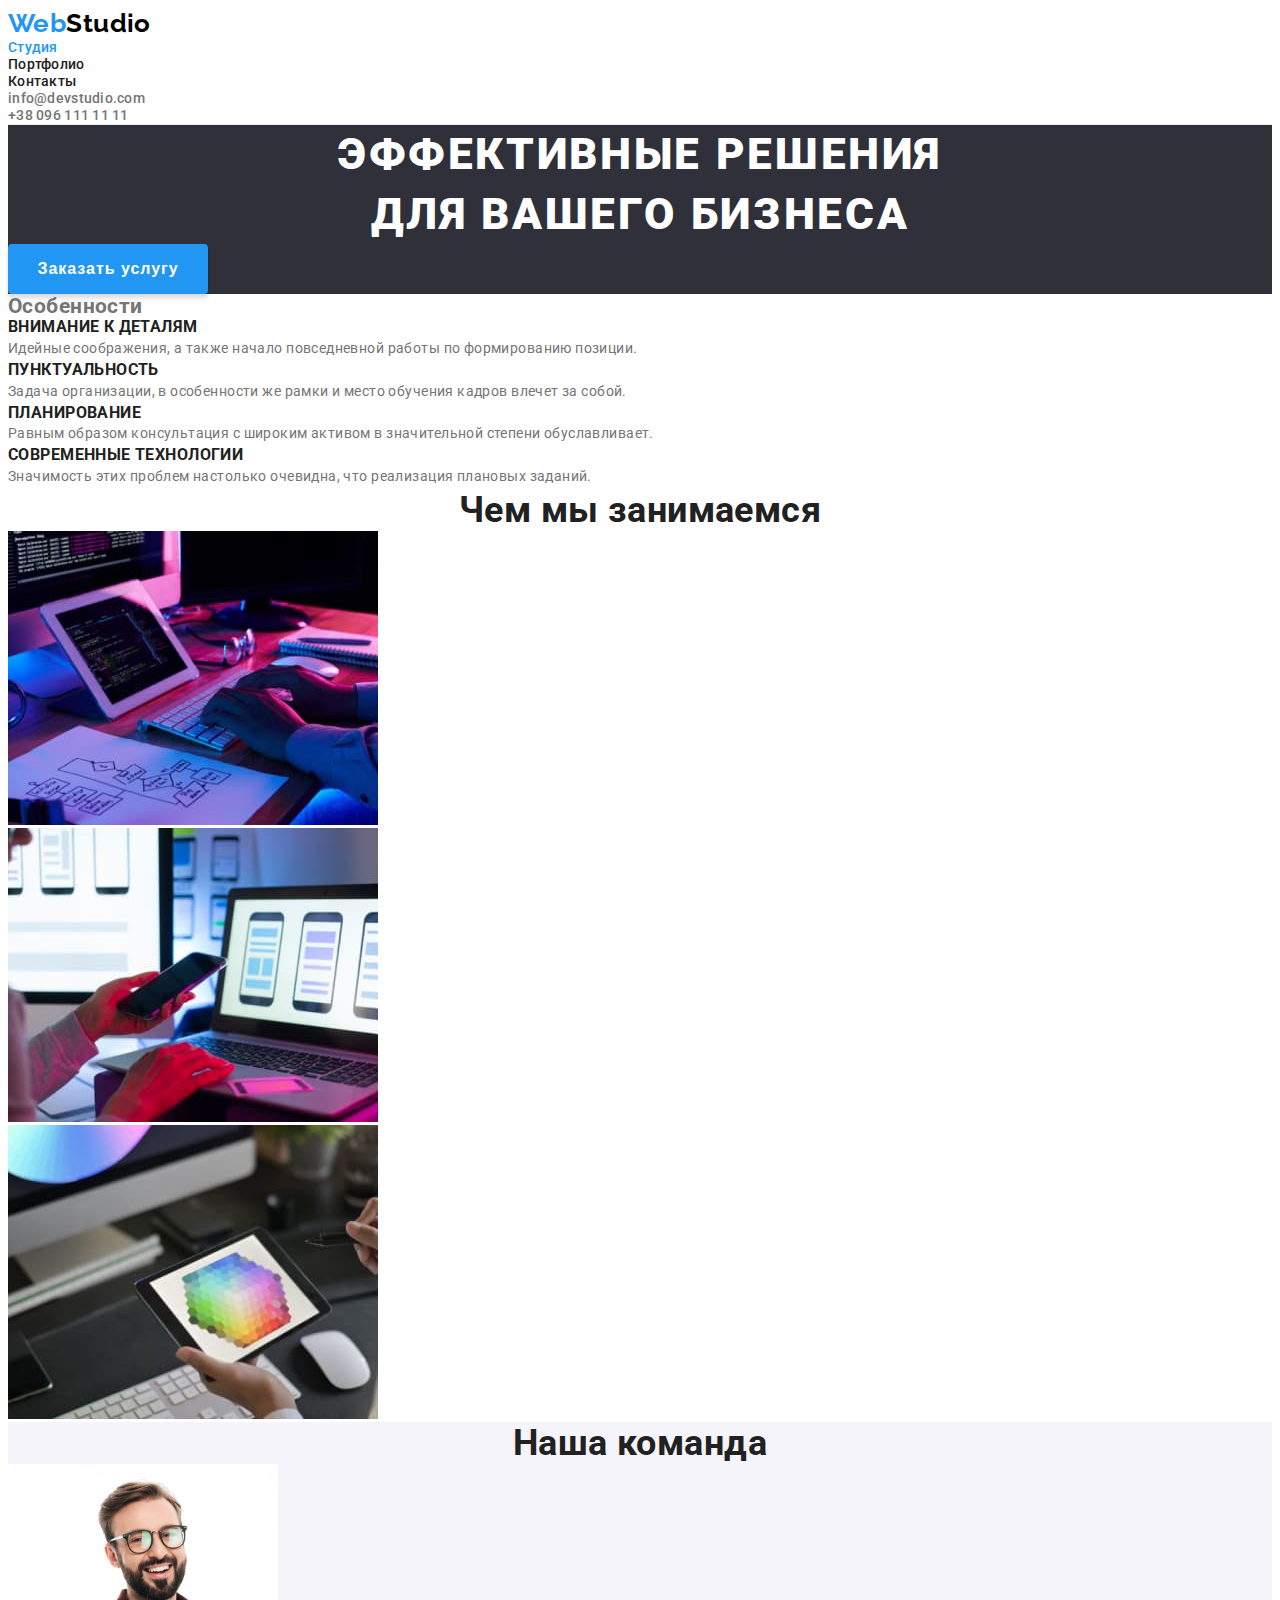
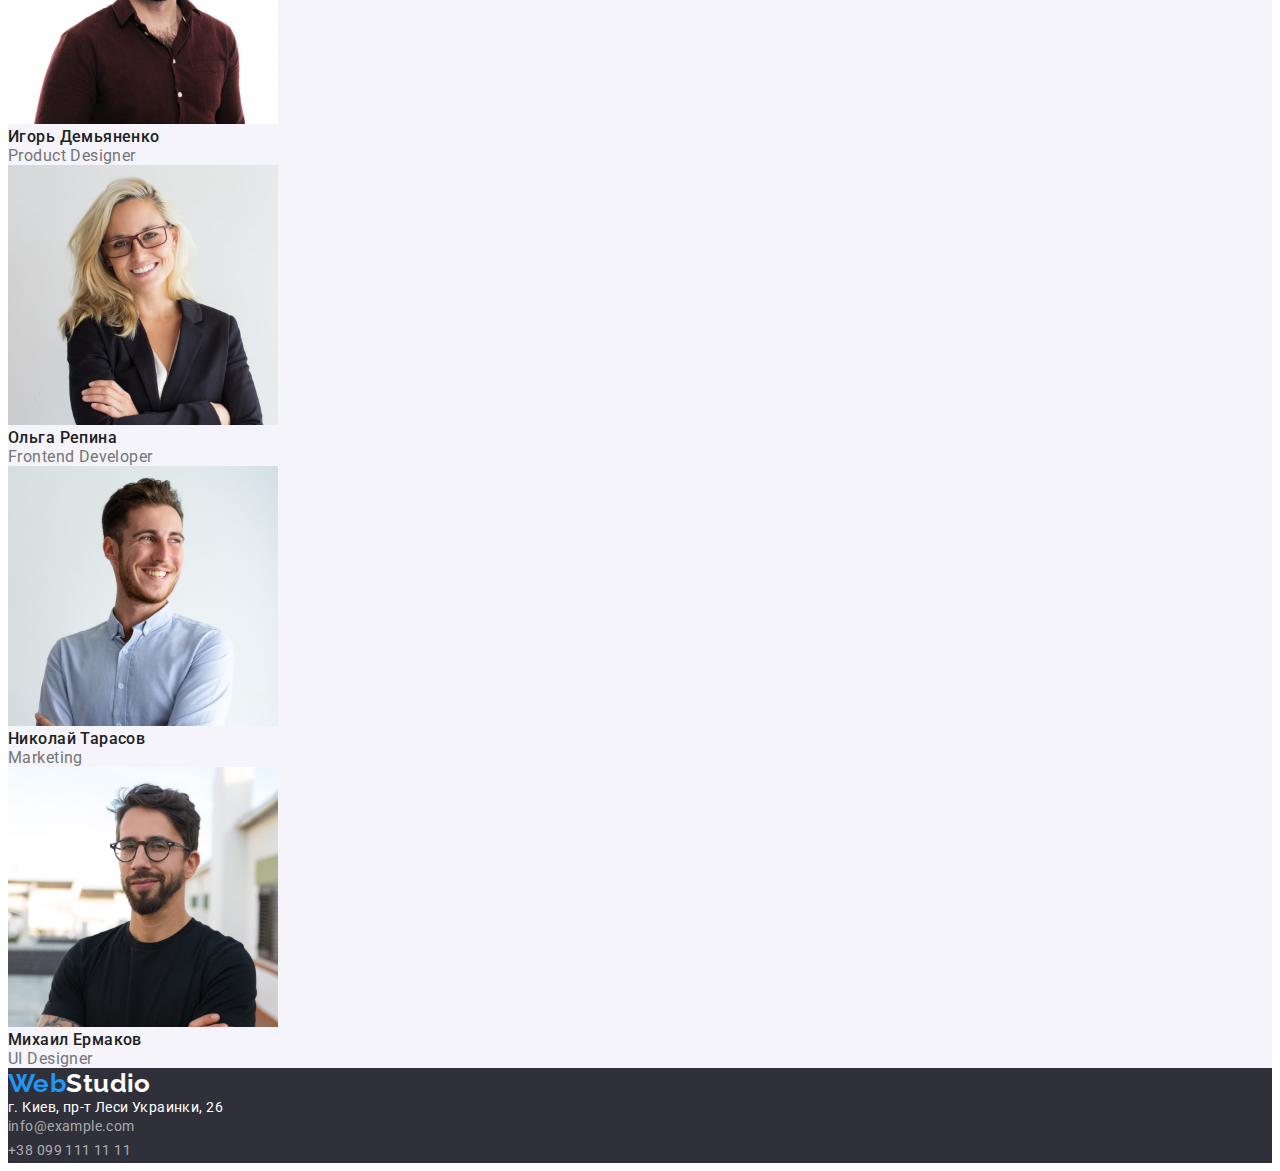
==== index.html @ 58dcf134 "Проект" ====
<!DOCTYPE html>
<html lang="ru">
  <head>
    <meta charset="UTF-8" />
    <meta name="viewport" content="width=device-width, initial-scale=1.0" />
    <title>WebStudio</title>
    <link rel="preconnect" href="https://fonts.gstatic.com" />
    <link
      href="https://fonts.googleapis.com/css2?family=Oleo+Script&family=Raleway:wght@700&family=Roboto:wght@400;500;700;900&display=swap"
      rel="stylesheet"
    />
    <link rel="stylesheet" href="./css/variables.css" />
    <link rel="stylesheet" href="./css/style.css" />
  </head>
  <body>
    <header class="header">
      <p>
        <a class="logo link" href="./index.html"
          >Web<span class="logoheader-secondpart">Studio</span></a
        >
      </p>
      <nav class="menu">
        <ul>
          <li class="listitem">
            <a class="link active" href="./index.html">Студия</a>
          </li>
          <li class="listitem">
            <a class="link" href="pages/portfolio.html">Портфолио</a>
          </li>
          <li class="listitem">
            <a class="link" href="#">Контакты</a>
          </li>
        </ul>
      </nav>
      <ul class="listinfo">
        <li class="listitem">
          <a class="link header-info" href="mailto:info@devstudio.com"
            >info@devstudio.com</a
          >
        </li>
        <li class="listitem">
          <a class="link header-info" href="tel:+380961111111"
            >+38 096 111 11 11</a
          >
        </li>
      </ul>
    </header>
    <main>
      <!-- Главная секция "Герой" -->
      <div class="main-box">
        <section class="hero">
          <h1 class="tagline">
            Эффективные решения <br />
            для вашего бизнеса
          </h1>
          <!-- <p><a class="link " href="#">Заказать услугу</a></p> -->
          <button class="btn-order" type="submit">Заказать услугу</button>
        </section>
      </div>
      <!-- Секция Особенности -->
      <section class="features">
        <h2 class="nonevisible">Особенности</h2>
        <ul>
          <li class="listitem">
            <h3 class="title">Внимание к деталям</h3>
            <p class="text">
              Идейные соображения, а также начало повседневной работы по
              формированию позиции.
            </p>
          </li>
          <li class="listitem">
            <h3 class="title">Пунктуальность</h3>
            <p class="text">
              Задача организации, в особенности же рамки и место обучения кадров
              влечет за собой.
            </p>
          </li>
          <li class="listitem">
            <h3 class="title">Планирование</h3>
            <p class="text">
              Равным образом консультация с широким активом в значительной
              степени обуславливает.
            </p>
          </li>
          <li class="listitem">
            <h3 class="title">Современные технологии</h3>
            <p class="text">
              Значимость этих проблем настолько очевидна, что реализация
              плановых заданий.
            </p>
          </li>
        </ul>
      </section>
      <!-- Секция Чем мы занимаемся -->
      <section class="portfolio">
        <h2 class="base-title">Чем мы занимаемся</h2>
        <ul>
          <li class="listitem">
            <img src="./images/what_doing_1.jpg" alt="Приложения" width="370" />
          </li>
          <li class="listitem">
            <img src="./images/what_doing_2.jpg" alt="Веб-сайты" width="370" />
          </li>
          <li class="listitem">
            <img src="./images/what_doing_3.jpg" alt="Дизайн" width="370" />
          </li>
        </ul>
      </section>
      <!-- Наша команда -->
      <section class="ourteam">
        <h2 class="base-title">Наша команда</h2>
        <ul>
          <li class="listitem">
            <img
              src="./images/igor_demjanenko.jpg"
              alt="Игорь Демьяненко"
              width="270"
            />
            <h3 class="title">Игорь Демьяненко</h3>
            <p class="text">Product Designer</p>
          </li>
          <li class="listitem">
            <img
              src="./images/olga_repina.jpg"
              alt="Ольга Репина"
              width="270"
            />
            <h3 class="title">Ольга Репина</h3>
            <p class="text">Frontend Developer</p>
          </li>
          <li class="listitem">
            <img
              src="./images/nikolay_tarasov.jpg"
              alt="Николай Тарасов"
              width="270"
            />
            <h3 class="title">Николай Тарасов</h3>
            <p class="text">Marketing</p>
          </li>
          <li class="listitem">
            <img
              src="./images/mihail_ermakov.jpg"
              alt="Михаил Ермаков"
              width="270"
            />
            <h3 class="title">Михаил Ермаков</h3>
            <p class="text">UI Designer</p>
          </li>
        </ul>
      </section>
    </main>
    <footer>
      <div class="footer-box">
        <p>
          <a class="logo link" href="./index.html"
            >Web<span class="logofooter-secondpart">Studio</span></a
          >
        </p>
        <address>
          <p class="address-info">г. Киев, пр-т Леси Украинки, 26</p>
          <ul class="listinfo">
            <li class="listitem">
              <a class="link footer-info" href="mailto:info@example.com"
                >info@example.com</a
              >
            </li>
            <li class="listitem">
              <a class="link footer-info" href="tel:+380991111111"
                >+38 099 111 11 11</a
              >
            </li>
          </ul>
        </address>
      </div>
    </footer>
  </body>
</html>
---- css/variables.css ----
:root {
  --basic-textcolor: rgba(117, 117, 117, 1);
  --white-color: rgba(255, 255, 255, 1);
  --accent-color: rgba(33, 150, 243, 1);
  --basic-hcolor: rgba(33, 33, 33, 1);
  --footter-acolor: rgba(255, 255, 255, 0.6);
  --accent-bgcolor: rgba(47, 48, 58, 1);
  --section-bgcolor: rgba(245, 244, 250, 1);
  --logoheader-second-color: rgba(0, 0, 0, 1);
  --logofooter-second-color: rgba(255, 255, 255, 1);
}

/* 
Черный лого rgba(0,0,0,1);
акцент rgba(33,150,243,1);
неактивный меню rgba(33,33,33,1);
неактивная ссылка rgba(117,117,117,1);
Основной белый rgba(255,255,255,1);
border: 1px solid 236,236,236,1
 */
---- css/style.css ----
/* font-family: 'Oleo Script', cursive;
font-family: 'Raleway', sans-serif; */

body {
  font-family: 'Roboto', sans-serif;
  font-weight: 400;
  font-size: 14px;
  letter-spacing: 0.03em;
  color: var(--basic-textcolor);
}

body h1,
body h2,
body h3,
body h4,
body h5,
body h6,
body p,
body ul {
  padding: 0;
  margin: 0;
  margin-block-start: 0;
  margin-block-end: 0;
}

address {
  font-style: normal;
}

.listitem {
  list-style: none;
}

.link {
  text-decoration: none;
}

/* Style Logo for header and for footer */
.logo {
  font-family: 'Raleway', sans-serif;
  color: var(--accent-color);
  font-weight: 700;
  font-size: 26px;
  line-height: 1.19;
}

.logoheader-secondpart {
  color: var(--logoheader-second-color);
}

.logofooter-secondpart {
  color: var(--logofooter-second-color);
}

.header {
  border-bottom: 1px solid #ececec;
}

/* style header and nav-menu and contact-info*/
.menu .link {
  color: var(--basic-hcolor);
  font-weight: 500;
  line-height: 1.14;
  letter-spacing: 0.02em;
}

.filter-btn {
  padding: 0;
  border-style: none;
  height: 38px;
  color: var(--basic-hcolor);
  font-weight: 500;
  font-size: 16px;
  line-height: 1.63;
  /* identical to box height, or 162% */
  text-align: center;
  letter-spacing: 0.03em;
}

.menu .link:hover,
.menu .link:focus,
.listinfo .link:hover,
.listinfo .link:focus {
  color: var(--accent-color);
}

.filter-nav .filter-btn:hover,
.filter-nav .filter-btn:focus {
  background-color: var(--accent-color);
  color: var(--white-color);
}

.menu .link.active {
  color: var(--accent-color);
}

.filter-nav .filter-btn.active {
  background-color: var(--accent-color);
  color: var(--white-color);
}

.listitem .header-info {
  font-weight: 500;
  line-height: 1.14;
  letter-spacing: 0.02em;
  color: var(--basic-textcolor);
}

/* style main section
section Hero */
.tagline {
  color: var(--white-color);
  font-weight: 900;
  font-size: 44px;
  line-height: 1.36;
  text-align: center;
  letter-spacing: 0.06em;
  text-transform: uppercase;
}

.main-box {
  background-color: var(--accent-bgcolor);
}

.btn-order {
  padding: 0;
  font-weight: 700;
  font-size: 16px;
  line-height: 1.86;
  align-items: center;
  text-align: center;
  letter-spacing: 0.06em;
  width: 200px;
  height: 50px;
  left: 700px;
  top: 430px;
  background: var(--accent-color);
  color: var(--white-color);
  box-shadow: 0px 4px 4px rgba(0, 0, 0, 0.15);
  border-radius: 4px;
  border-style: none;
}

/* style section base */
.base-title {
  font-weight: 700;
  color: var(--basic-hcolor);
  font-size: 36px;
  line-height: 1.17;
  text-align: center;
}

.title {
  font-weight: 700;
  color: var(--basic-hcolor);
  line-height: 1.14;
  text-transform: uppercase;
}

.ourteam .title {
  font-weight: 500;
  font-size: 16px;
  line-height: 1.19;
  /* identical to box height */
  text-transform: capitalize;
}

.portfolio .title {
  font-weight: 700;
  font-size: 18px;
  line-height: 2;
  /* identical to box height, or 200% */
  letter-spacing: 0.06em;
  text-transform: capitalize;
}

.text {
  line-height: 1.71;
}

.ourteam .text {
  font-size: 16px;
  line-height: 1.19;
  text-transform: capitalize;
}

.portfolio .text {
  font-size: 16px;
  line-height: 1.88;
  text-transform: capitalize;
}

.ourteam {
  background-color: var(--section-bgcolor);
}

/* style for footer */
.address-info {
  color: var(--white-color);
}

.listitem .footer-info {
  line-height: 1.71;
  color: var(--footter-acolor);
}

.footer-box {
  background-color: var(--accent-bgcolor);
}
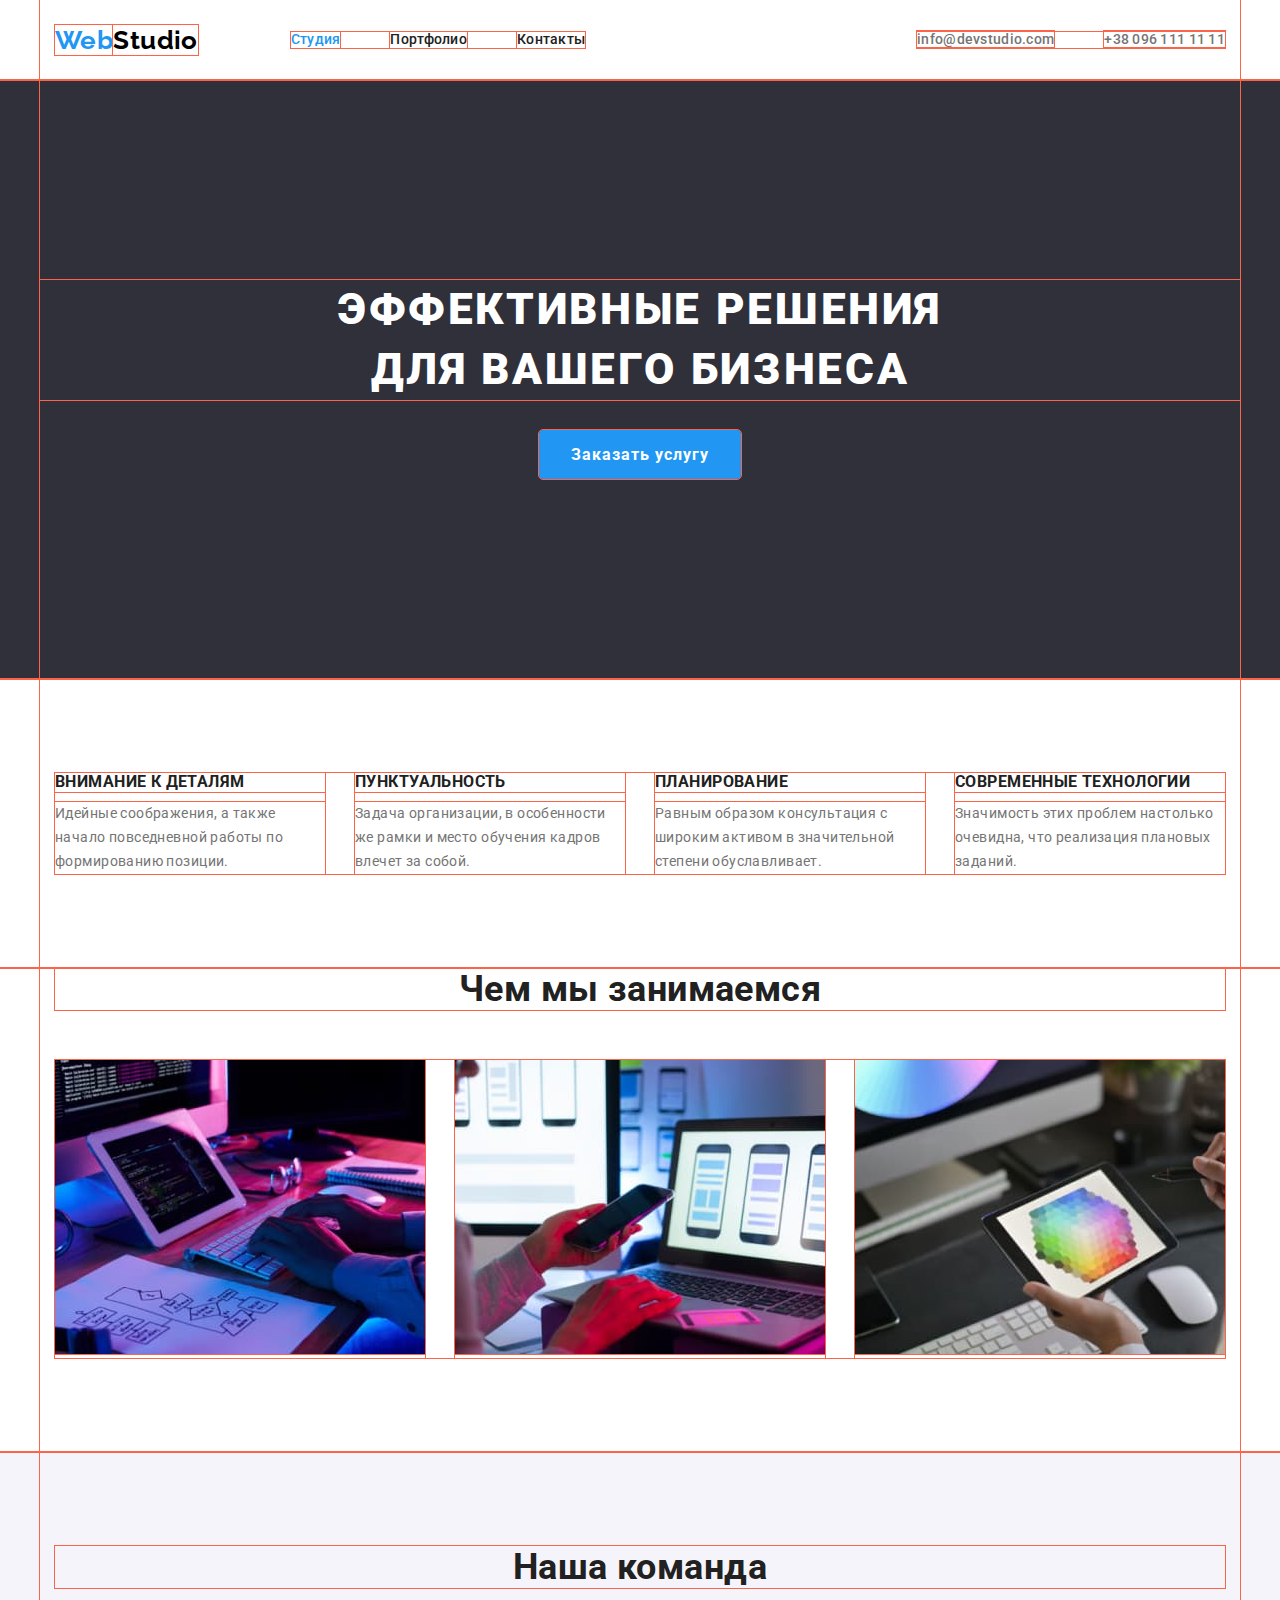
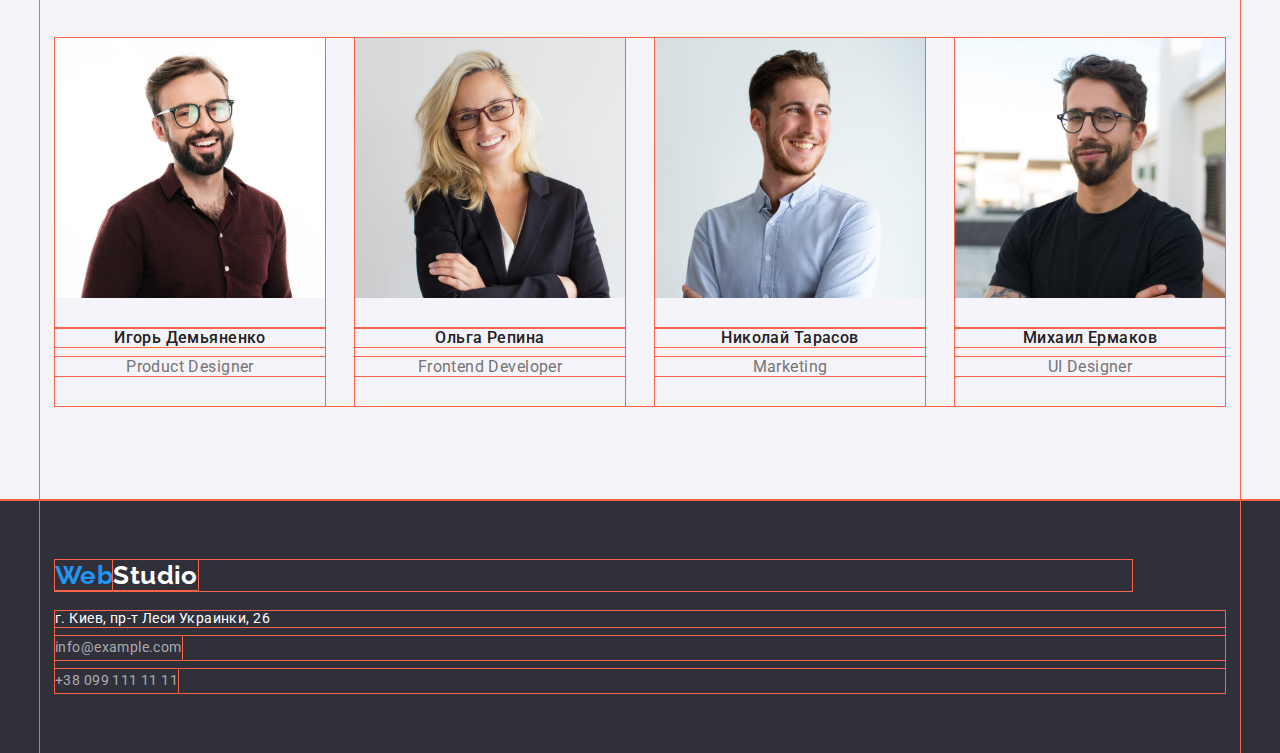
==== commit 29d184aa: "Проект" ====
--- a/index.html
+++ b/index.html
@@ -9,46 +9,52 @@
       href="https://fonts.googleapis.com/css2?family=Oleo+Script&family=Raleway:wght@700&family=Roboto:wght@400;500;700;900&display=swap"
       rel="stylesheet"
     />
+    <link
+      rel="stylesheet"
+      href="https://cdn.jsdelivr.net/npm/modern-normalize@1.0.0/modern-normalize.min.css"
+    />
     <link rel="stylesheet" href="./css/variables.css" />
     <link rel="stylesheet" href="./css/style.css" />
   </head>
   <body>
     <header class="header">
-      <p>
-        <a class="logo link" href="./index.html"
-          >Web<span class="logoheader-secondpart">Studio</span></a
-        >
-      </p>
-      <nav class="menu">
-        <ul>
+      <div class="container">
+        <p class="logo">
+          <a class="link" href="./index.html"
+            >Web<span class="logoheader-secondpart">Studio</span></a
+          >
+        </p>
+        <nav class="menu">
+          <ul class="nav-menu">
+            <li class="listitem">
+              <a class="link active" href="./index.html">Студия</a>
+            </li>
+            <li class="listitem">
+              <a class="link" href="pages/portfolio.html">Портфолио</a>
+            </li>
+            <li class="listitem">
+              <a class="link" href="#">Контакты</a>
+            </li>
+          </ul>
+        </nav>
+        <ul class="listinfo">
           <li class="listitem">
-            <a class="link active" href="./index.html">Студия</a>
+            <a class="link header-info" href="mailto:info@devstudio.com"
+              >info@devstudio.com</a
+            >
           </li>
           <li class="listitem">
-            <a class="link" href="pages/portfolio.html">Портфолио</a>
-          </li>
-          <li class="listitem">
-            <a class="link" href="#">Контакты</a>
+            <a class="link header-info" href="tel:+380961111111"
+              >+38 096 111 11 11</a
+            >
           </li>
         </ul>
-      </nav>
-      <ul class="listinfo">
-        <li class="listitem">
-          <a class="link header-info" href="mailto:info@devstudio.com"
-            >info@devstudio.com</a
-          >
-        </li>
-        <li class="listitem">
-          <a class="link header-info" href="tel:+380961111111"
-            >+38 096 111 11 11</a
-          >
-        </li>
-      </ul>
+      </div>
     </header>
     <main>
       <!-- Главная секция "Герой" -->
       <div class="main-box">
-        <section class="hero">
+        <section class="hero container">
           <h1 class="tagline">
             Эффективные решения <br />
             для вашего бизнеса
@@ -59,118 +65,138 @@
       </div>
       <!-- Секция Особенности -->
       <section class="features">
-        <h2 class="nonevisible">Особенности</h2>
-        <ul>
-          <li class="listitem">
-            <h3 class="title">Внимание к деталям</h3>
-            <p class="text">
-              Идейные соображения, а также начало повседневной работы по
-              формированию позиции.
-            </p>
-          </li>
-          <li class="listitem">
-            <h3 class="title">Пунктуальность</h3>
-            <p class="text">
-              Задача организации, в особенности же рамки и место обучения кадров
-              влечет за собой.
-            </p>
-          </li>
-          <li class="listitem">
-            <h3 class="title">Планирование</h3>
-            <p class="text">
-              Равным образом консультация с широким активом в значительной
-              степени обуславливает.
-            </p>
-          </li>
-          <li class="listitem">
-            <h3 class="title">Современные технологии</h3>
-            <p class="text">
-              Значимость этих проблем настолько очевидна, что реализация
-              плановых заданий.
-            </p>
-          </li>
-        </ul>
+        <div class="container">
+          <h2 class="nonevisible">Особенности</h2>
+          <ul class="list">
+            <li class="listitem">
+              <h3 class="title">Внимание к деталям</h3>
+              <p class="text">
+                Идейные соображения, а также начало повседневной работы по
+                формированию позиции.
+              </p>
+            </li>
+            <li class="listitem">
+              <h3 class="title">Пунктуальность</h3>
+              <p class="text">
+                Задача организации, в особенности же рамки и место обучения
+                кадров влечет за собой.
+              </p>
+            </li>
+            <li class="listitem">
+              <h3 class="title">Планирование</h3>
+              <p class="text">
+                Равным образом консультация с широким активом в значительной
+                степени обуславливает.
+              </p>
+            </li>
+            <li class="listitem">
+              <h3 class="title">Современные технологии</h3>
+              <p class="text">
+                Значимость этих проблем настолько очевидна, что реализация
+                плановых заданий.
+              </p>
+            </li>
+          </ul>
+        </div>
       </section>
       <!-- Секция Чем мы занимаемся -->
       <section class="portfolio">
-        <h2 class="base-title">Чем мы занимаемся</h2>
-        <ul>
-          <li class="listitem">
-            <img src="./images/what_doing_1.jpg" alt="Приложения" width="370" />
-          </li>
-          <li class="listitem">
-            <img src="./images/what_doing_2.jpg" alt="Веб-сайты" width="370" />
-          </li>
-          <li class="listitem">
-            <img src="./images/what_doing_3.jpg" alt="Дизайн" width="370" />
-          </li>
-        </ul>
+        <div class="container">
+          <h2 class="base-title">Чем мы занимаемся</h2>
+          <ul class="list">
+            <li class="listitem">
+              <img
+                src="./images/what_doing_1.jpg"
+                alt="Приложения"
+                width="370"
+              />
+            </li>
+            <li class="listitem">
+              <img
+                src="./images/what_doing_2.jpg"
+                alt="Веб-сайты"
+                width="370"
+              />
+            </li>
+            <li class="listitem">
+              <img src="./images/what_doing_3.jpg" alt="Дизайн" width="370" />
+            </li>
+          </ul>
+        </div>
       </section>
       <!-- Наша команда -->
       <section class="ourteam">
-        <h2 class="base-title">Наша команда</h2>
-        <ul>
-          <li class="listitem">
-            <img
-              src="./images/igor_demjanenko.jpg"
-              alt="Игорь Демьяненко"
-              width="270"
-            />
-            <h3 class="title">Игорь Демьяненко</h3>
-            <p class="text">Product Designer</p>
-          </li>
-          <li class="listitem">
-            <img
-              src="./images/olga_repina.jpg"
-              alt="Ольга Репина"
-              width="270"
-            />
-            <h3 class="title">Ольга Репина</h3>
-            <p class="text">Frontend Developer</p>
-          </li>
-          <li class="listitem">
-            <img
-              src="./images/nikolay_tarasov.jpg"
-              alt="Николай Тарасов"
-              width="270"
-            />
-            <h3 class="title">Николай Тарасов</h3>
-            <p class="text">Marketing</p>
-          </li>
-          <li class="listitem">
-            <img
-              src="./images/mihail_ermakov.jpg"
-              alt="Михаил Ермаков"
-              width="270"
-            />
-            <h3 class="title">Михаил Ермаков</h3>
-            <p class="text">UI Designer</p>
-          </li>
-        </ul>
+        <div class="container">
+          <h2 class="base-title">Наша команда</h2>
+          <ul class="list">
+            <li class="listitem">
+              <img
+                src="./images/igor_demjanenko.jpg"
+                alt="Игорь Демьяненко"
+                class="image"
+                width="270"
+              />
+              <h3 class="title">Игорь Демьяненко</h3>
+              <p class="text">Product Designer</p>
+            </li>
+            <li class="listitem">
+              <img
+                src="./images/olga_repina.jpg"
+                alt="Ольга Репина"
+                class="image"
+                width="270"
+              />
+              <h3 class="title">Ольга Репина</h3>
+              <p class="text">Frontend Developer</p>
+            </li>
+            <li class="listitem">
+              <img
+                src="./images/nikolay_tarasov.jpg"
+                alt="Николай Тарасов"
+                class="image"
+                width="270"
+              />
+              <h3 class="title">Николай Тарасов</h3>
+              <p class="text">Marketing</p>
+            </li>
+            <li class="listitem">
+              <img
+                src="./images/mihail_ermakov.jpg"
+                alt="Михаил Ермаков"
+                class="image"
+                width="270"
+              />
+              <h3 class="title">Михаил Ермаков</h3>
+              <p class="text">UI Designer</p>
+            </li>
+          </ul>
+        </div>
       </section>
     </main>
     <footer>
       <div class="footer-box">
-        <p>
-          <a class="logo link" href="./index.html"
-            >Web<span class="logofooter-secondpart">Studio</span></a
-          >
-        </p>
-        <address>
-          <p class="address-info">г. Киев, пр-т Леси Украинки, 26</p>
-          <ul class="listinfo">
-            <li class="listitem">
-              <a class="link footer-info" href="mailto:info@example.com"
-                >info@example.com</a
-              >
-            </li>
-            <li class="listitem">
-              <a class="link footer-info" href="tel:+380991111111"
-                >+38 099 111 11 11</a
-              >
-            </li>
-          </ul>
-        </address>
+        <div class="container">
+          <p class="logo">
+            <a class="link" href="./index.html"
+              >Web<span class="logofooter-secondpart">Studio</span></a
+            >
+          </p>
+          <address>
+            <p class="address-info">г. Киев, пр-т Леси Украинки, 26</p>
+            <ul class="listinfo">
+              <li class="listitem">
+                <a class="link footer-info" href="mailto:info@example.com"
+                  >info@example.com</a
+                >
+              </li>
+              <li class="listitem">
+                <a class="link footer-info" href="tel:+380991111111"
+                  >+38 099 111 11 11</a
+                >
+              </li>
+            </ul>
+          </address>
+        </div>
       </div>
     </footer>
   </body>
--- a/css/style.css
+++ b/css/style.css
@@ -1,13 +1,20 @@
 /* font-family: 'Oleo Script', cursive;
 font-family: 'Raleway', sans-serif; */
+
+* {
+  outline: 1px solid tomato;
+}
 
 body {
   font-family: 'Roboto', sans-serif;
   font-weight: 400;
   font-size: 14px;
+  line-height: 1.14;
   letter-spacing: 0.03em;
   color: var(--basic-textcolor);
 }
+
+/* reset style for tags and base classes*/
 
 body h1,
 body h2,
@@ -35,8 +42,49 @@
   text-decoration: none;
 }
 
-/* Style Logo for header and for footer */
+/* Style base container */
+
+.container {
+  /* size and indents */
+  width: 1200px;
+  padding: 0 15px;
+  margin: 0 auto;
+}
+
+/* style section base */
+.base-title {
+  font-weight: 700;
+  color: var(--basic-hcolor);
+  font-size: 36px;
+  line-height: 1.17;
+  text-align: center;
+}
+
+.title {
+  font-weight: 700;
+  color: var(--basic-hcolor);
+  line-height: 1.14;
+  text-transform: uppercase;
+}
+
+.text {
+  line-height: 1.71;
+}
+/* Style for header and for footer */
+
+.header .container {
+  /* position inner elements */
+  display: flex;
+  align-items: center;
+  min-height: 80px;
+}
+
 .logo {
+  /* margin-left: auto; */
+  margin-right: 93px;
+}
+
+.logo .link {
   font-family: 'Raleway', sans-serif;
   color: var(--accent-color);
   font-weight: 700;
@@ -52,19 +100,35 @@
   color: var(--logofooter-second-color);
 }
 
-.header {
-  border-bottom: 1px solid #ececec;
-}
-
 /* style header and nav-menu and contact-info*/
+
+.nav-menu {
+  display: flex;
+  align-items: center;
+}
+
+.nav-menu .listitem:not(:first-child) {
+  margin-left: 50px;
+}
+
 .menu .link {
+  display: inline-block;
   color: var(--basic-hcolor);
   font-weight: 500;
   line-height: 1.14;
   letter-spacing: 0.02em;
 }
 
-.filter-btn {
+.header .listinfo {
+  display: flex;
+  margin-left: auto;
+}
+
+.header .listinfo .listitem:not(:last-child) {
+  margin-right: 50px;
+}
+
+.lstinfo .filter-btn {
   padding: 0;
   border-style: none;
   height: 38px;
@@ -108,7 +172,18 @@
 
 /* style main section
 section Hero */
+
+.main-box {
+  background-color: var(--accent-bgcolor);
+}
+
+.hero.container {
+  padding: 200px 0;
+}
+
 .tagline {
+  display: block;
+  margin-bottom: 30px;
   color: var(--white-color);
   font-weight: 900;
   font-size: 44px;
@@ -118,51 +193,65 @@
   text-transform: uppercase;
 }
 
-.main-box {
-  background-color: var(--accent-bgcolor);
-}
-
 .btn-order {
-  padding: 0;
+  display: block;
+  padding: 10px 32px;
+  margin: 0 auto;
   font-weight: 700;
   font-size: 16px;
   line-height: 1.86;
-  align-items: center;
   text-align: center;
   letter-spacing: 0.06em;
-  width: 200px;
+  /* width: 200px;
   height: 50px;
   left: 700px;
-  top: 430px;
+  top: 430px; */
   background: var(--accent-color);
   color: var(--white-color);
-  box-shadow: 0px 4px 4px rgba(0, 0, 0, 0.15);
   border-radius: 4px;
   border-style: none;
 }
 
-/* style section base */
-.base-title {
-  font-weight: 700;
-  color: var(--basic-hcolor);
-  font-size: 36px;
-  line-height: 1.17;
-  text-align: center;
-}
-
-.title {
-  font-weight: 700;
-  color: var(--basic-hcolor);
-  line-height: 1.14;
-  text-transform: uppercase;
-}
-
-.ourteam .title {
-  font-weight: 500;
-  font-size: 16px;
-  line-height: 1.19;
-  /* identical to box height */
-  text-transform: capitalize;
+/* style section feuture */
+
+.features .container,
+.ourteam .container {
+  padding-top: 94px;
+  padding-bottom: 94px;
+}
+
+.features .list {
+  display: flex;
+  flex-wrap: wrap;
+  justify-content: space-between;
+}
+
+.nonevisible {
+  display: none;
+}
+
+.features .title {
+  margin-bottom: 10px;
+}
+
+.features .listitem {
+  width: 270px;
+}
+
+/* style section portfolio */
+
+.portfolio .container {
+  padding-bottom: 94px;
+}
+
+.portfolio .list {
+  display: flex;
+  flex-wrap: wrap;
+  justify-content: space-between;
+}
+
+.portfolio .base-title {
+  margin-bottom: 50px;
 }
 
 .portfolio .title {
@@ -174,29 +263,82 @@
   text-transform: capitalize;
 }
 
-.text {
-  line-height: 1.71;
+.portfolio .text {
+  font-size: 16px;
+  line-height: 1.88;
+  text-transform: capitalize;
+}
+
+/* style section ourteam */
+
+.ourteam .base-title {
+  margin-bottom: 50px;
+}
+
+.ourteam .list {
+  display: flex;
+  flex-wrap: wrap;
+  justify-content: space-between;
+}
+
+.ourteam .listitem {
+  padding-bottom: 30px;
+  text-align: center;
+}
+
+.ourteam .image {
+  display: block;
+  padding-bottom: 30px;
+}
+
+.ourteam .title {
+  display: block;
+  margin-bottom: 10px;
+  font-weight: 500;
+  font-size: 16px;
+  line-height: 1.19;
+  /* identical to box height */
+  text-transform: capitalize;
 }
 
 .ourteam .text {
+  display: block;
   font-size: 16px;
   line-height: 1.19;
   text-transform: capitalize;
 }
 
-.portfolio .text {
-  font-size: 16px;
-  line-height: 1.88;
-  text-transform: capitalize;
-}
-
 .ourteam {
   background-color: var(--section-bgcolor);
 }
 
 /* style for footer */
-.address-info {
-  color: var(--white-color);
+
+.footer-box .container {
+  padding-bottom: 60px;
+  padding-top: 60px;
+}
+
+.footer-box .logo {
+  margin-bottom: 20px;
+}
+
+.footer-box .address-info {
+  display: block;
+  margin-bottom: 9px;
+  color: var(--white-color);
+}
+
+.footer-box .footer-info {
+  display: inline-block;
+}
+
+.footer-box .listitem {
+  display: block;
+}
+
+.footer-box .listinfo .listitem:not(:last-child) {
+  margin-bottom: 9px;
 }
 
 .listitem .footer-info {
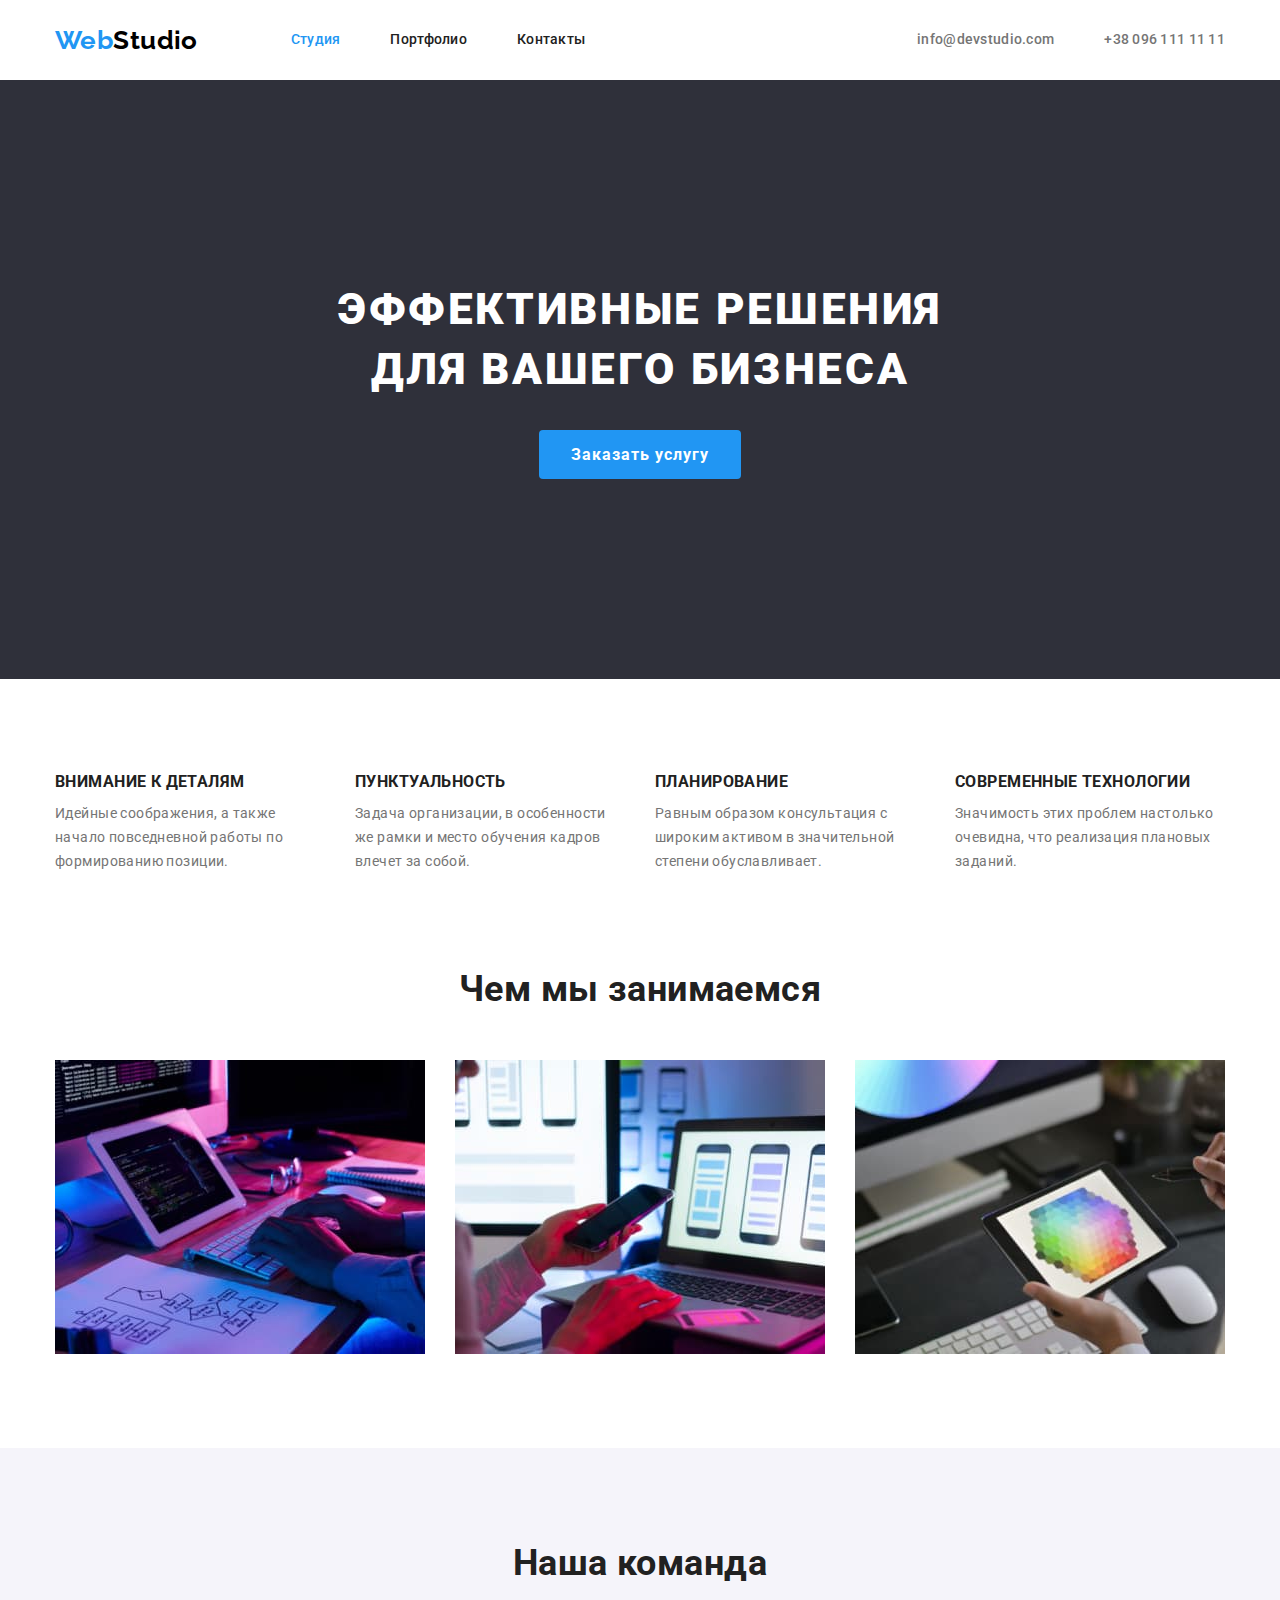
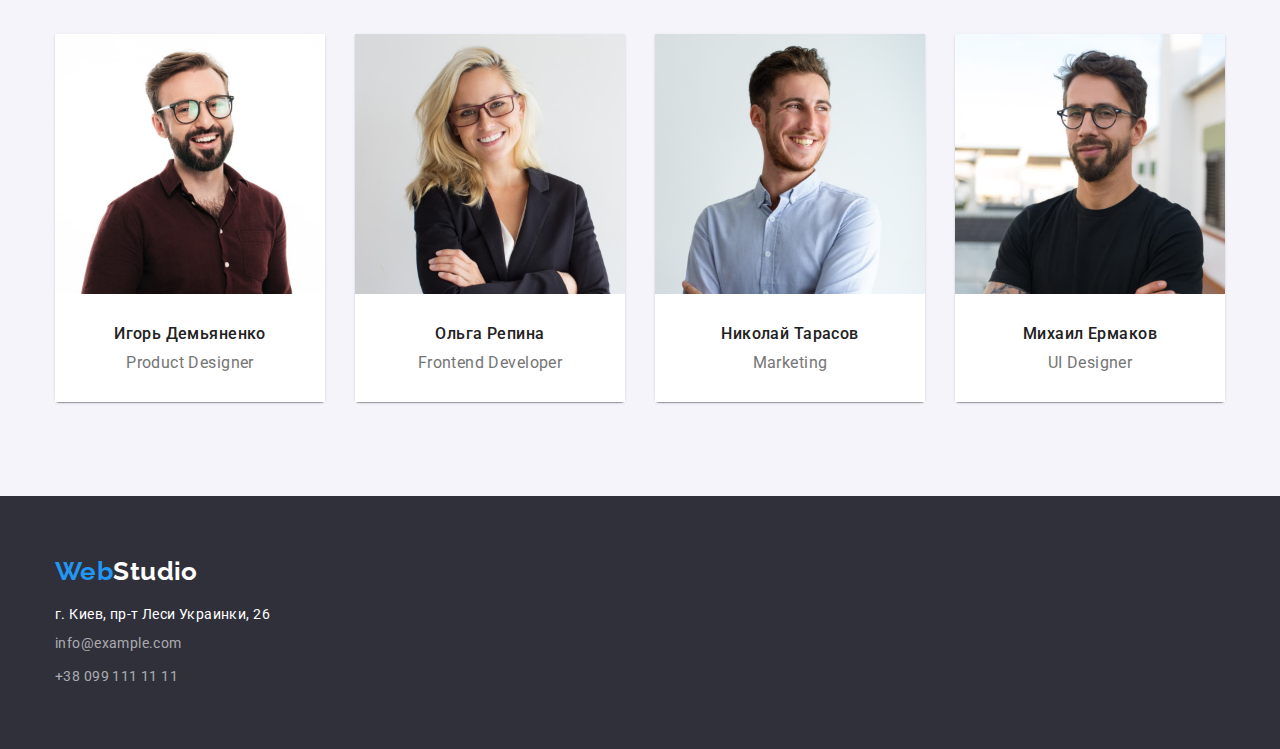
==== commit 4155c90c: "Проект" ====
--- a/index.html
+++ b/index.html
@@ -130,44 +130,60 @@
           <h2 class="base-title">Наша команда</h2>
           <ul class="list">
             <li class="listitem">
-              <img
-                src="./images/igor_demjanenko.jpg"
-                alt="Игорь Демьяненко"
-                class="image"
-                width="270"
-              />
-              <h3 class="title">Игорь Демьяненко</h3>
-              <p class="text">Product Designer</p>
-            </li>
-            <li class="listitem">
-              <img
-                src="./images/olga_repina.jpg"
-                alt="Ольга Репина"
-                class="image"
-                width="270"
-              />
-              <h3 class="title">Ольга Репина</h3>
-              <p class="text">Frontend Developer</p>
-            </li>
-            <li class="listitem">
-              <img
-                src="./images/nikolay_tarasov.jpg"
-                alt="Николай Тарасов"
-                class="image"
-                width="270"
-              />
-              <h3 class="title">Николай Тарасов</h3>
-              <p class="text">Marketing</p>
-            </li>
-            <li class="listitem">
-              <img
-                src="./images/mihail_ermakov.jpg"
-                alt="Михаил Ермаков"
-                class="image"
-                width="270"
-              />
-              <h3 class="title">Михаил Ермаков</h3>
-              <p class="text">UI Designer</p>
+              <div class="ourteam-card-img">
+                <img
+                  src="./images/igor_demjanenko.jpg"
+                  alt="Игорь Демьяненко"
+                  class="image"
+                  width="270"
+                />
+              </div>
+              <div class="ourteam-card-content">
+                <h3 class="title">Игорь Демьяненко</h3>
+                <p class="text">Product Designer</p>
+              </div>
+            </li>
+            <li class="listitem">
+              <div class="ourteam-card-img">
+                <img
+                  src="./images/olga_repina.jpg"
+                  alt="Ольга Репина"
+                  class="image"
+                  width="270"
+                />
+              </div>
+              <div class="ourteam-card-content">
+                <h3 class="title">Ольга Репина</h3>
+                <p class="text">Frontend Developer</p>
+              </div>
+            </li>
+            <li class="listitem">
+              <div class="ourteam-card-img">
+                <img
+                  src="./images/nikolay_tarasov.jpg"
+                  alt="Николай Тарасов"
+                  class="image"
+                  width="270"
+                />
+              </div>
+              <div class="ourteam-card-content">
+                <h3 class="title">Николай Тарасов</h3>
+                <p class="text">Marketing</p>
+              </div>
+            </li>
+            <li class="listitem">
+              <div class="ourteam-card-img">
+                <img
+                  src="./images/mihail_ermakov.jpg"
+                  alt="Михаил Ермаков"
+                  class="image"
+                  width="270"
+                />
+              </div>
+              <div class="ourteam-card-content">
+                <h3 class="title">Михаил Ермаков</h3>
+                <p class="text">UI Designer</p>
+              </div>
             </li>
           </ul>
         </div>
--- a/css/variables.css
+++ b/css/variables.css
@@ -8,6 +8,11 @@
   --section-bgcolor: rgba(245, 244, 250, 1);
   --logoheader-second-color: rgba(0, 0, 0, 1);
   --logofooter-second-color: rgba(255, 255, 255, 1);
+  --border-cards-color: rgba(238, 238, 238, 1);
+  --width-container: 1200px;
+  --min-indent: 30px;
+  --card-shadow: 0px 2px 1px -1px rgba(0, 0, 0, 0.2),
+    0px 1px 1px 0px rgba(0, 0, 0, 0.14), 0px 1px 3px 0px rgba(0, 0, 0, 0.12);
 }
 
 /* 
--- a/css/style.css
+++ b/css/style.css
@@ -1,9 +1,9 @@
 /* font-family: 'Oleo Script', cursive;
 font-family: 'Raleway', sans-serif; */
-
+/* 
 * {
   outline: 1px solid tomato;
-}
+} */
 
 body {
   font-family: 'Roboto', sans-serif;
@@ -12,6 +12,12 @@
   line-height: 1.14;
   letter-spacing: 0.03em;
   color: var(--basic-textcolor);
+}
+
+img {
+  display: block;
+  max-width: 100%;
+  height: auto;
 }
 
 /* reset style for tags and base classes*/
@@ -42,16 +48,15 @@
   text-decoration: none;
 }
 
-/* Style base container */
-
+/* Style general container */
+/* container */
 .container {
-  /* size and indents */
-  width: 1200px;
+  width: var(--width-container);
   padding: 0 15px;
   margin: 0 auto;
 }
 
-/* style section base */
+/* general style section */
 .base-title {
   font-weight: 700;
   color: var(--basic-hcolor);
@@ -70,17 +75,15 @@
 .text {
   line-height: 1.71;
 }
-/* Style for header and for footer */
-
+
+/* general HEADER and FOOTTER sections: logo, menu, contact*/
 .header .container {
-  /* position inner elements */
   display: flex;
   align-items: center;
   min-height: 80px;
 }
 
 .logo {
-  /* margin-left: auto; */
   margin-right: 93px;
 }
 
@@ -100,8 +103,7 @@
   color: var(--logofooter-second-color);
 }
 
-/* style header and nav-menu and contact-info*/
-
+/* style header and lists for menu and contact-info*/
 .nav-menu {
   display: flex;
   align-items: center;
@@ -128,19 +130,6 @@
   margin-right: 50px;
 }
 
-.lstinfo .filter-btn {
-  padding: 0;
-  border-style: none;
-  height: 38px;
-  color: var(--basic-hcolor);
-  font-weight: 500;
-  font-size: 16px;
-  line-height: 1.63;
-  /* identical to box height, or 162% */
-  text-align: center;
-  letter-spacing: 0.03em;
-}
-
 .menu .link:hover,
 .menu .link:focus,
 .listinfo .link:hover,
@@ -148,19 +137,8 @@
   color: var(--accent-color);
 }
 
-.filter-nav .filter-btn:hover,
-.filter-nav .filter-btn:focus {
-  background-color: var(--accent-color);
-  color: var(--white-color);
-}
-
 .menu .link.active {
   color: var(--accent-color);
-}
-
-.filter-nav .filter-btn.active {
-  background-color: var(--accent-color);
-  color: var(--white-color);
 }
 
 .listitem .header-info {
@@ -174,6 +152,7 @@
 section Hero */
 
 .main-box {
+  min-width: var(--width-container);
   background-color: var(--accent-bgcolor);
 }
 
@@ -202,10 +181,6 @@
   line-height: 1.86;
   text-align: center;
   letter-spacing: 0.06em;
-  /* width: 200px;
-  height: 50px;
-  left: 700px;
-  top: 430px; */
   background: var(--accent-color);
   color: var(--white-color);
   border-radius: 4px;
@@ -258,7 +233,6 @@
   font-weight: 700;
   font-size: 18px;
   line-height: 2;
-  /* identical to box height, or 200% */
   letter-spacing: 0.06em;
   text-transform: capitalize;
 }
@@ -270,7 +244,6 @@
 }
 
 /* style section ourteam */
-
 .ourteam .base-title {
   margin-bottom: 50px;
 }
@@ -282,22 +255,23 @@
 }
 
 .ourteam .listitem {
-  padding-bottom: 30px;
   text-align: center;
+  border-style: hidden;
+  border-width: 1px;
+  border-radius: 0px 0px 4px 4px;
+  box-shadow: var(--card-shadow);
 }
 
 .ourteam .image {
   display: block;
-  padding-bottom: 30px;
 }
 
 .ourteam .title {
-  display: block;
   margin-bottom: 10px;
+  display: block;
   font-weight: 500;
   font-size: 16px;
   line-height: 1.19;
-  /* identical to box height */
   text-transform: capitalize;
 }
 
@@ -309,7 +283,13 @@
 }
 
 .ourteam {
+  min-width: var(--width-container);
   background-color: var(--section-bgcolor);
+}
+
+.ourteam-card-content {
+  padding: var(--min-indent);
+  background-color: var(--white-color);
 }
 
 /* style for footer */
@@ -347,5 +327,83 @@
 }
 
 .footer-box {
+  min-width: var(--width-container);
   background-color: var(--accent-bgcolor);
 }
+
+/* only potfolio pages */
+
+.section-portfolio {
+  margin-top: 94px;
+  margin-bottom: 94px;
+}
+
+.section-portfolio .filter-nav {
+  display: flex;
+  justify-content: center;
+  margin-bottom: 50px;
+}
+
+.section-portfolio .filter-nav .listitem:not(:first-child) {
+  margin-left: 8px;
+}
+
+.section-portfolio .listitem .filter-btn {
+  min-height: 38px;
+  padding: 6px 22px;
+  border-style: none;
+  border-radius: 4px;
+  background-color: var(--section-bgcolor);
+  color: var(--basic-hcolor);
+  font-family: 'Roboto', sans-serif;
+  font-weight: 500;
+  font-size: 16px;
+  line-height: 1.63;
+  text-align: center;
+  letter-spacing: 0.03em;
+}
+
+.filter-nav .filter-btn:hover,
+.filter-nav .filter-btn:focus {
+  background-color: var(--accent-color);
+  color: var(--white-color);
+}
+
+.filter-nav .filter-btn.active {
+  background-color: var(--accent-color);
+  color: var(--white-color);
+}
+
+.portfolio-list {
+  display: flex;
+  flex-wrap: wrap;
+  justify-content: flex-start;
+  margin-top: calc(-1 * var(--min-indent));
+  margin-left: calc(-1 * var(--min-indent));
+}
+
+.portfolio-list .listitem {
+  flex-basis: calc(100% / 4 - var(--min-indent));
+  margin-top: var(--min-indent);
+  margin-left: var(--min-indent);
+  box-shadow: var(--card-shadow);
+}
+
+.prtfolio-card-content {
+  padding: 20px 24px;
+}
+
+.portfolio-list .title {
+  margin-bottom: 4px;
+  font-weight: 700;
+  font-size: 18px;
+  line-height: 2;
+  letter-spacing: 0.06em;
+  text-transform: capitalize;
+}
+
+.portfolio-list .text {
+  font-size: 16px;
+  line-height: 1.88;
+  text-transform: capitalize;
+}
